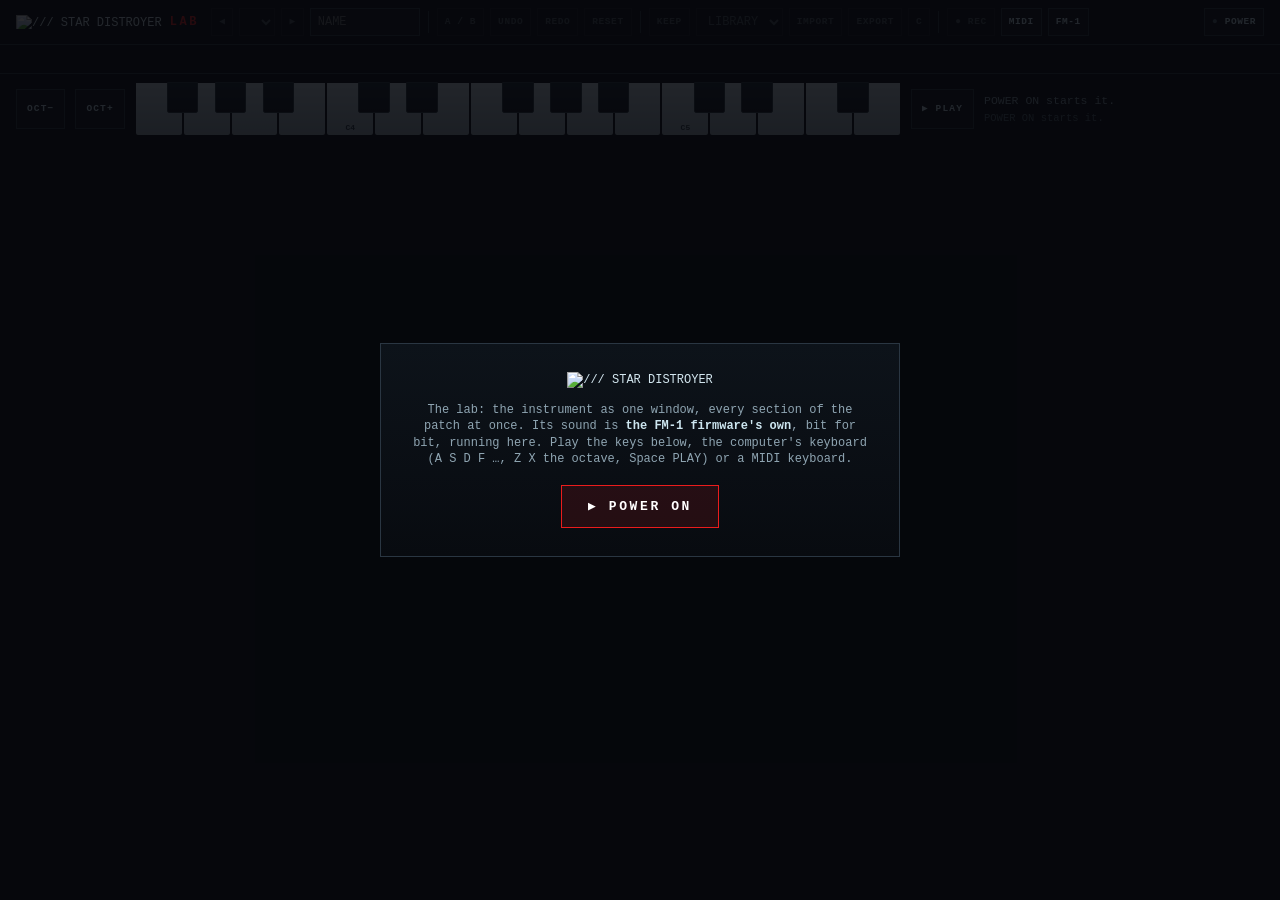
==== web/lab/index.html @ d74ed66a "The lab, one window for the patches; LOOP locks on the grid; COURSE LOOP The lab (web/lab/, for this" ====
<!doctype html>
<!-- SPDX-License-Identifier: GPL-3.0-only
     Star Distroyer's lab: the instrument as one window, every section of the patch on it at once, to fine-tune the
     patches. Its sound is the firmware's, bit for bit: the page's player (web/app/) runs it, its FM-1 panel behind the
     FM-1 button (tests/lab_test.mjs). For this computer only: web/make_site.py --lab-html makes it one file
     (tools/lab.sh). -->
<html lang="en">
<head>
<meta charset="utf-8">
<meta name="viewport" content="width=device-width, initial-scale=1">
<title>Star Distroyer Lab</title>
<meta name="description" content="Star Distroyer's lab: the instrument as one window, every parameter of a patch at once, to fine-tune the patches. The sound is the FM-1 firmware's, bit for bit.">
<meta name="theme-color" content="#06080c">
<meta name="color-scheme" content="dark">
<link rel="icon" href="../screens/icon.png">
<link rel="stylesheet" href="../app/player.css">
<style>
  :root { --bg: #06080c; --panel: #0b1017; --panel2: #0f1620; --line: #18212a; --line2: #2a3642; --fg: #d3e6ef;
          --ice: #cde6f0; --dim: #8fa5b2; --mute: #546874; --red: #eb1c1c; --red2: #ff4a3d; --good: #6ee7a0;
          --mono: ui-monospace, SFMono-Regular, Menlo, Consolas, "Liberation Mono", monospace;
          --title: "Orbitron", var(--mono); }
  * { box-sizing: border-box; }
  html { background: var(--bg); }
  body { margin: 0; color: var(--fg); background: var(--bg); font: 12px/1.35 var(--mono); }
  button, select, input { font: inherit; color: var(--ice); }
  [hidden] { display: none !important; }

  /* the bar: the patch, A/B, undo, the library, the files, the recording, MIDI, the FM-1's panel, POWER */
  .top { position: sticky; top: 0; z-index: 20; display: flex; flex-wrap: wrap; align-items: center; gap: 6px;
         padding: 8px 16px; background: rgba(6, 8, 12, .97); border-bottom: 1px solid var(--line2); }
  .top .logo { height: 14px; width: auto; }
  .top .t { font: 800 12px/1 var(--title); letter-spacing: .22em; color: var(--red); margin: 0 6px 0 2px; }
  .top .sep { width: 1px; height: 22px; background: var(--line2); margin: 0 2px; }
  .top button, .top select, .top input { height: 28px; padding: 0 7px; border: 1px solid var(--line2); background: var(--panel);
         cursor: pointer; font: 700 9.5px/1 var(--title); letter-spacing: .06em; }
  .top select { font: 12px/1 var(--mono); letter-spacing: 0; max-width: 150px; }
  .top input[type=text] { cursor: text; width: 110px; font: 12px/1 var(--mono); letter-spacing: 0; text-transform: uppercase; }
  .top button:hover:not(:disabled), .top select:hover:not(:disabled) { border-color: var(--ice); }
  .top button.on { background: var(--red); border-color: var(--red); color: #fff; }
  .top button:disabled, .top select:disabled { opacity: .35; cursor: default; }
  .top #pw::before { content: "● "; color: var(--mute); }
  body.live .top #pw::before { color: var(--red); text-shadow: 0 0 6px var(--red); }
  .top #pw { margin-left: auto; }

  /* the window: sections in the order the sound goes, on a grid of twelve */
  .rack { display: grid; grid-template-columns: repeat(12, minmax(0, 1fr)); gap: 10px; padding: 12px 16px 16px;
          grid-auto-flow: row dense; align-items: stretch; }
  .mod { grid-column: span 12; position: relative; min-width: 0; border: 1px solid #1d2731;
         background: linear-gradient(180deg, #0d131a 0%, #0a0e13 100%);
         box-shadow: inset 0 1px 0 rgba(205, 230, 240, .04);
         clip-path: polygon(0 0, calc(100% - 10px) 0, 100% 10px, 100% 100%, 10px 100%, 0 calc(100% - 10px)); }
  .mod > header { display: flex; align-items: center; gap: 8px; height: 28px; padding: 0 12px; border-bottom: 1px solid var(--line);
                  background: linear-gradient(90deg, rgba(235, 28, 28, .07), transparent 40%); }
  .mod > header .sl { font: italic 900 11px/1 var(--title); color: var(--red); letter-spacing: -.05em; }
  .mod > header h2 { margin: 0; font: 700 10.5px/1 var(--title); letter-spacing: .2em; color: var(--ice); white-space: nowrap; }
  .mod > header .n { margin-left: auto; color: var(--red2); font-size: 10px; }
  .mod .body { padding: 10px 12px 12px; display: flex; flex-direction: column; gap: 10px; }
  .row { display: flex; flex-wrap: wrap; align-items: flex-end; gap: 8px 12px; }
  .row.big { justify-content: space-around; }
  .row.gr { align-items: stretch; flex-wrap: nowrap; }
  .row.gr > svg { flex: 1; min-width: 0; }
  .row.gr > .col { display: flex; flex-direction: column; gap: 10px; justify-content: space-between; flex: 0 0 auto; }
  .lbl { align-self: center; font: 700 9px/1 var(--title); letter-spacing: .16em; color: var(--mute); }
  .oid { font: 700 9px/1 var(--title); letter-spacing: .14em; color: var(--red); font-style: normal; }
  body.ab-a .rack { opacity: .55; pointer-events: none; filter: saturate(.5); }

  /* a knob: its arc, its cap, its name and its value */
  .kn { display: inline-grid; justify-items: center; gap: 2px; width: var(--kw); cursor: ns-resize; touch-action: none;
          outline: none; --kd: 38px; --kw: 58px; }
  .kn.l { --kd: 50px; --kw: 70px; } .kn.s { --kd: 30px; --kw: 52px; } .kn.xs { --kd: 24px; --kw: 44px; }
  .kn svg { width: var(--kd); height: var(--kd); overflow: visible; }
  .kn .tr { fill: none; stroke: #1c2731; stroke-width: 3.4; stroke-linecap: round; }
  .kn .va { fill: none; stroke: var(--ice); stroke-width: 3.4; stroke-linecap: round; }
  .kn .cap { fill: #111922; stroke: #2a3642; stroke-width: 1; }
  .kn .kp { stroke: var(--ice); stroke-width: 2.2; stroke-linecap: round; }
  .kn b { font: 600 8.5px/1.1 var(--title); letter-spacing: .1em; color: var(--dim); white-space: nowrap; text-align: center; }
  .kn output { font: 10.5px/1.1 var(--mono); color: var(--ice); white-space: nowrap; min-height: 1.1em; }
  .kn:hover .cap, .kn:focus-visible .cap { stroke: var(--ice); }
  .kn.drag .va { stroke: #fff; } .kn.drag .pt { stroke: var(--red2); }
  .kn.ch b { color: #fff; } .kn.ch b::after { content: ""; display: inline-block; width: 4px; height: 4px; margin: 0 0 1px 3px;
                                                   background: var(--red); border-radius: 50%; vertical-align: middle; }
  .kn.ch .va { stroke: #ffe1dc; }

  /* switches, toggles, lists, steppers */
  .seg { display: inline-flex; flex-direction: column; gap: 4px; }
  .seg > b, .pick > b, .stp > b { font: 600 8.5px/1 var(--title); letter-spacing: .1em; color: var(--dim); }
  .seg .opts { display: inline-flex; flex-wrap: nowrap; }
  .seg.wrap .opts { flex-wrap: wrap; }
  .seg button, .tog { height: 22px; padding: 0 7px; border: 1px solid var(--line2); margin: 0 -1px 0 0; background: var(--panel2);
                      color: var(--dim); font: 700 9px/1 var(--title); letter-spacing: .08em; cursor: pointer; }
  .seg button:hover, .tog:hover { color: var(--ice); }
  .seg button.on { background: rgba(235, 28, 28, .2); border-color: var(--red); color: #fff; position: relative; z-index: 1; }
  .seg.ch > b::after, .pick.ch > b::after, .stp.ch > b::after { content: " ●"; color: var(--red); }
  .tog { display: inline-flex; align-items: center; gap: 6px; margin: 0; }
  .tog i { width: 7px; height: 7px; border-radius: 50%; background: #1c2731; box-shadow: inset 0 0 0 1px #33414e; }
  .tog.on { color: var(--ice); border-color: #3a4a58; }
  .tog.on i { background: var(--red); box-shadow: 0 0 6px var(--red); }
  .tog.ch { border-color: rgba(235, 28, 28, .6); }
  .tog.pwr { height: 18px; padding: 0 6px; font-size: 8.5px; }
  .pick { display: inline-flex; flex-direction: column; gap: 4px; min-width: 0; }
  .pick select { height: 22px; max-width: 100%; padding: 0 4px; border: 1px solid var(--line2); background: var(--panel2); font: 11px/1 var(--mono); }
  .pick.ch select { border-color: rgba(235, 28, 28, .6); }
  .stp { display: inline-flex; flex-direction: column; gap: 4px; }
  .stp .box { display: inline-flex; align-items: stretch; height: 24px; border: 1px solid var(--line2); background: var(--bg); }
  .stp button { width: 18px; padding: 0; border: 0; background: var(--panel2); color: var(--dim); cursor: pointer; font-size: 10px; }
  .stp button:hover { color: var(--ice); }
  .stp output { min-width: 40px; padding: 0 4px; display: grid; place-items: center; font: 13px/1 var(--mono); color: var(--ice);
                cursor: ns-resize; touch-action: none; user-select: none; }
  .stp.ch .box { border-color: rgba(235, 28, 28, .6); }

  /* tabs: the banks, the Reactor's stages */
  .tabbar { display: flex; align-items: center; gap: 0; border-bottom: 1px solid var(--line2); }
  .tabbar button { position: relative; height: 24px; padding: 0 12px; border: 1px solid transparent; border-bottom: 0;
                   background: transparent; color: var(--dim); font: 700 9.5px/1 var(--title); letter-spacing: .14em; cursor: pointer; }
  .tabbar button.on { color: var(--ice); background: var(--panel2); border-color: var(--line2); margin-bottom: -1px; }
  .tabbar button.ch::after { content: ""; position: absolute; top: 4px; right: 4px; width: 4px; height: 4px; border-radius: 50%; background: var(--red); }
  .tabbar button i.w { position: absolute; left: 0; bottom: 0; height: 2px; background: var(--red); opacity: .8; }
  .tabbar .lbl { margin-right: 8px; }
  .panes { padding-top: 10px; }

  /* the oscillators: four strips a bank */
  .oscs { display: grid; grid-template-columns: repeat(4, minmax(0, 1fr)); gap: 8px; }
  .osc { display: flex; flex-direction: column; align-items: center; gap: 8px; padding: 8px 4px 6px; background: rgba(6, 9, 13, .5);
         border: 1px solid var(--line); }
  .osc .role .opts button { padding: 0 6px; }
  .osc .row { flex-wrap: nowrap; gap: 4px; justify-content: center; } .osc .row.oh { align-items: center; gap: 8px; }
  .m-env1 .row, .m-env2 .row, .m-env3 .row, .m-space .row { gap: 6px 4px; justify-content: space-between; flex-wrap: nowrap; }
  .m-env1 .kn.s, .m-env2 .kn.s, .m-env3 .kn.s { --kw: 46px; }
  .m-nav .row { justify-content: space-between; } .m-nav .row.cells { flex-wrap: nowrap; gap: 2px; }
  .bank .row.ofs { margin-top: 10px; padding-top: 8px; border-top: 1px dashed var(--line); }

  /* the pictures */
  .navpad { width: 100%; max-width: 170px; align-self: center; touch-action: none; cursor: crosshair; }
  .navpad .grid { stroke: #16202a; stroke-width: 1; fill: none; }
  .navpad .edge { fill: #070a0e; stroke: #3a4a58; stroke-width: 1.2; }
  .navpad .mix { fill: rgba(235, 28, 28, .16); stroke: var(--red); stroke-width: 1.4; stroke-linejoin: round; }
  .navpad .corner { fill: var(--ice); font: 700 11px var(--title); }
  .navpad .dot rect { fill: var(--ice); } .navpad .dot .halo { fill: rgba(205, 230, 240, .14); }
  .navpad .route { fill: none; stroke: rgba(205, 230, 240, .35); stroke-dasharray: 3 3; }
  .navpad .cell circle { fill: #0b1017; stroke: var(--ice); stroke-width: 1; cursor: grab; }
  .navpad .cell text { fill: var(--ice); font: 700 8px var(--mono); pointer-events: none; }
  .graph { width: 100%; height: 64px; background: #070a0e; border: 1px solid var(--line); display: block; }
  .graph.env { height: 56px; } .graph.dist { height: 96px; } .graph.react { height: auto; aspect-ratio: 420 / 116; } .graph.lfo { height: 40px; }
  .graph text { font-size: 8px; }
  .graph .grid { stroke: #131b23; fill: none; } .graph .base { stroke: #1c2731; fill: none; }
  .graph .line { fill: none; stroke: var(--ice); stroke-width: 1.5; stroke-linejoin: round; }
  .graph .fill { fill: rgba(205, 230, 240, .07); stroke: none; }
  .graph.off .line { stroke: var(--mute); stroke-dasharray: 4 3; }
  .graph .ax { fill: var(--mute); font: 8px var(--mono); }
  .dist .band { stroke-width: 1; } .dist .b0 { fill: rgba(235, 28, 28, .42); stroke: var(--red); } .dist .b1 { fill: rgba(235, 28, 28, .3); stroke: var(--red); }
  .dist .b2 { fill: rgba(235, 28, 28, .2); stroke: var(--red); } .dist .b3 { fill: rgba(205, 230, 240, .16); stroke: var(--ice); }
  .dist .band.none { fill: rgba(84, 104, 116, .12); stroke: var(--mute); stroke-dasharray: 3 2; }
  .dist .bt { fill: var(--ice); font: 700 8px var(--title); letter-spacing: .1em; }
  .dist .split line { stroke: var(--ice); stroke-width: 1.2; stroke-dasharray: 2 2; }
  .dist .split .hit { fill: transparent; cursor: ew-resize; } .dist .split text { fill: var(--ice); font: 700 8px var(--mono); }
  .dist { touch-action: none; }
  .react .fr { fill: #080c11; stroke: #1c2731; stroke-width: 1; } .react .cells { fill: #0f171f; }
  .react .blk { fill: #8fa5b2; } .react .blk.zero { fill: #22303c; }
  .react .dom .fr { stroke: var(--red); stroke-width: 1.6; } .react .dom .blk:not(.zero) { fill: var(--ice); }
  .react .sec .fr { stroke: #7a1515; stroke-width: 1.4; }
  .react text { fill: var(--mute); font: 700 9px var(--mono); } .react .sel text { fill: var(--ice); }
  .react .stage { cursor: pointer; } .react .pos { fill: var(--red); }
  .row.gr > svg.react { align-self: flex-start; }
  

  /* DISTROY's bands, the Reactor's stages, the LFOs, the matrix */
  .bands { display: flex; flex-direction: column; gap: 6px; }
  .bandc { display: flex; align-items: center; gap: 4px; padding: 4px 6px; border: 1px solid var(--line); background: rgba(6, 9, 13, .5);
           border-left: 2px solid var(--red); }
  .bandc.b3 { border-left-color: var(--ice); }
  .bandc .oid { width: 52px; flex: 0 0 auto; } .bandc .pick { width: 74px; flex: 0 0 auto; margin-right: 6px; }
  .bandc .kn { flex: 1 1 0; }
  .stg { display: grid; grid-template-columns: repeat(4, minmax(0, 1fr)); gap: 8px; }
  .fpair .kn { --kw: 64px; } .fpair .kn output { font-size: 9.5px; }
  .fpair { display: flex; justify-content: center; gap: 2px; padding: 6px 2px; border: 1px solid var(--line); background: rgba(6, 9, 13, .5); }
  .m-lfo .body { flex-direction: row; gap: 12px; }
  .lfoc { flex: 1 1 0; min-width: 0; display: flex; flex-direction: column; gap: 6px; }
  .lfoc .graph.lfo { max-width: none; }
  .lfoc .row { flex-wrap: nowrap; align-items: center; gap: 6px; }
  .lfoc .tg { display: flex; flex-direction: column; gap: 3px; }
  .lfoc + .lfoc { padding-left: 12px; border-left: 1px dashed var(--line); }
  .lfoc .seg button { padding: 0 5px; margin-bottom: -1px; }
  .mtx { display: flex; flex-direction: column; gap: 6px; }
  .mtx .slot { flex-wrap: nowrap; align-items: center; gap: 8px; }
  .mtx .slot .pick { flex: 1; } .mtx .slot .pick select { width: 100%; }
  .mtx .slot .to { color: var(--red); font: 700 12px var(--title); }
  .mtx .kn { grid-template-columns: auto auto; align-items: center; width: auto; gap: 0 6px; }
  .mtx .kn b { display: none; } .mtx { gap: 4px; }
  .mtx .kn output { min-width: 4.5em; }

  /* the sequencer: the transport and ARP, SEQ A and B (their steps, their segments), the step picked; ORBIT's lanes */
  .m-seq, .m-orb { grid-column: 1 / -1 !important; }
  .vsep { width: 1px; align-self: stretch; background: var(--line2); margin: 0 4px; }
  .tog.play { height: 30px; padding: 0 12px; font-size: 10px; align-self: center; }
  .row.tw { flex-wrap: nowrap; align-items: flex-start; gap: 14px; }
  .tracks { flex: 1 1 auto; min-width: 0; display: flex; flex-direction: column; gap: 14px; }
  .trk { display: flex; flex-direction: column; gap: 8px; }
  .trk + .trk { padding-top: 12px; border-top: 1px dashed var(--line); }
  .row.th { align-items: flex-end; gap: 8px 12px; } .row.th > .oid { align-self: center; font-size: 11px; min-width: 44px; }
  .sgrid { display: grid; grid-template-columns: repeat(16, minmax(0, 1fr)); gap: 3px; }
  .scell { position: relative; height: 48px; padding: 13px 2px 3px; border: 1px solid var(--line); background: #0a0f15;
           color: var(--ice); cursor: pointer; text-align: center; overflow: hidden; touch-action: none; }
  .scell.odd { background: #0d141c; }
  .scell .sn { position: absolute; left: 3px; top: 2px; font: 8px/1 var(--mono); color: var(--mute); font-style: normal; }
  .scell .sg { position: absolute; right: 3px; top: 2px; font: 700 9px/1 var(--title); color: var(--red); font-style: normal; }
  .scell b { display: block; font: 600 11.5px/1.2 var(--mono); white-space: nowrap; }
  .scell .sv { display: block; height: 3px; margin: 4px 3px 0; background: #16202a; }
  .scell .sv u { display: block; height: 100%; background: var(--ice); text-decoration: none; opacity: .8; }
  .scell small { display: block; height: 10px; font: 8.5px/1.2 var(--mono); color: var(--dim); white-space: nowrap; }
  .scell.rest b, .scell.tie b { color: var(--mute); }
  .scell.skip { background: repeating-linear-gradient(45deg, #0a0f15 0 4px, #131b24 4px 8px); } .scell.skip b { color: var(--mute); }
  .scell.slide b::before { content: "/"; color: var(--red); margin-right: 2px; }
  .scell.start { border-left: 2px solid var(--red); }
  .scell.segskip { opacity: .45; }
  .scell:hover:not(.out) { border-color: #3a4a58; }
  .scell.sel { border-color: var(--ice); box-shadow: inset 0 0 0 1px var(--ice); }
  .scell.now { background: rgba(235, 28, 28, .32); }
  .scell.out { opacity: .2; cursor: default; }
  .trk.cutting .scell:not(.out) { cursor: col-resize; } .trk.cutting .sgrid { outline: 1px dashed var(--red); outline-offset: 2px; }
  .trk.muted .sgrid { opacity: .4; }
  .segs { display: flex; flex-wrap: wrap; gap: 6px; }
  .chip { display: flex; align-items: flex-end; gap: 8px; padding: 5px 8px; border: 1px solid var(--line); background: rgba(6, 9, 13, .5); }
  .chip > .oid { align-self: center; font-size: 11px; } .chip .rg { align-self: center; color: var(--dim); font-size: 10px; min-width: 34px; }
  .chip .seg button { padding: 0 5px; } .chip.skipped { opacity: .55; }
  .insp { flex: 0 0 290px; display: flex; flex-direction: column; gap: 10px; padding: 10px 12px; border: 1px solid var(--line);
          background: rgba(6, 9, 13, .5); }
  .insp .ititle { font: 700 10px/1 var(--title); letter-spacing: .14em; color: var(--ice); }
  .insp .ititle span { color: var(--mute); }
  .insp .row.chord { align-items: center; gap: 6px; } .insp .row.chord .stp output { min-width: 34px; }
  .lanes { display: flex; flex-direction: column; gap: 3px; }
  .lane { display: grid; grid-template-columns: 76px repeat(8, minmax(0, 1fr)); gap: 3px; align-items: stretch; }
  .lane .lbl { align-self: center; }
  .bar { position: relative; height: 30px; background: #0a0f15; border: 1px solid var(--line); cursor: ns-resize; touch-action: none; }
  .bar::before { content: ""; position: absolute; left: 0; right: 0; top: 50%; border-top: 1px solid #1c2731; }
  .bar i { position: absolute; left: 18%; right: 18%; background: var(--ice); }
  .bar i.neg { background: var(--red); }
  .bar output { position: absolute; right: 3px; bottom: 1px; font: 9px/1 var(--mono); color: var(--dim); }
  .bar.out { opacity: .28; }
  /* what moves as it plays: TURING's register, the echoes, the looper's loop */
  .graph.tur { height: auto; aspect-ratio: 256 / 76; max-width: 420px; }
  .tur .steps { stroke: var(--ice); stroke-width: 2.5; fill: none; } .tur .joins { stroke: #6f8794; stroke-width: 1; fill: none; }
  .tur .last { fill: var(--red); } .tur .bit { fill: #16202a; } .tur .bit.one { fill: var(--ice); } .tur .bit.one.far { fill: #6f8794; }
  .tur.off .steps, .tur.off .bit.one { fill: none; stroke: #2a3642; } .tur.off .bit.one { fill: #2a3642; } .tur.off .last { fill: #2a3642; }
  .graph.echo { height: 44px; } .echo .ered { stroke: var(--red); stroke-width: 2; } .echo .eice { stroke: var(--ice); stroke-width: 2; }
  .graph.loop { height: 84px; } .loop .wave { stroke: #6f8794; stroke-width: 1.4; } .loop.looping .wave { stroke: var(--ice); }
  .loop.idle .wave { stroke: #22303c; } .loop .head { stroke: var(--red); stroke-width: 2; }
  .loop .tag { fill: var(--dim); font: 700 9px var(--title); letter-spacing: .12em; } .loop.looping .tag, .loop.waiting .tag { fill: var(--red2); }
  .loop .sub { fill: var(--mute); font: 9px var(--mono); }
  .m-time .row { flex-wrap: wrap; }

  /* where each section goes: twelve columns wide, six in the middle, one on a phone */
  @media (min-width: 1360px) {
    .m-nav { grid-column: span 2; } .m-osc { grid-column: span 5; } .m-q { grid-column: span 2; } .m-mac { grid-column: span 3; }
    .m-env1, .m-env2, .m-env3 { grid-column: span 2; } .m-filt, .m-lfo { grid-column: span 3; }
    .m-react, .m-dist { grid-column: span 6; }
    .m-time { grid-column: span 5; } .m-space { grid-column: span 2; } .m-tur { grid-column: span 5; } .m-mtx { grid-column: span 12; }
    .m-mtx .mtx { display: grid; grid-template-columns: 1fr 1fr; gap: 4px 28px; }
  }
  @media (min-width: 900px) and (max-width: 1359px) {
    .rack { grid-template-columns: repeat(6, minmax(0, 1fr)); }
    .m-nav { grid-column: span 2; } .m-osc { grid-column: span 4; } .m-q { grid-column: span 2; } .m-mac { grid-column: span 4; }
    .m-env1, .m-env2, .m-env3 { grid-column: span 2; } .m-filt, .m-lfo { grid-column: span 3; } .m-react, .m-dist { grid-column: span 6; }
    .m-time { grid-column: span 4; } .m-space { grid-column: span 2; } .m-tur, .m-mtx { grid-column: span 6; }
  }
  @media (max-width: 899px) {
    .rack { grid-template-columns: 1fr; padding: 10px; } .mod { grid-column: 1 / -1; }
    .oscs, .bands, .stg { grid-template-columns: repeat(2, minmax(0, 1fr)); }
    .row.tw { flex-wrap: wrap; } .insp { flex-basis: 100%; } .sgrid { grid-template-columns: repeat(8, minmax(0, 1fr)); }
    .row.gr { flex-wrap: wrap; } .top { position: static; } .top #pw { margin-left: 0; }
  }

  /* the keys: the FM-1's 27, OCT and PLAY */
  .kbd { position: sticky; bottom: 0; z-index: 15; display: flex; align-items: center; gap: 10px; padding: 8px 16px;
         background: rgba(6, 8, 12, .97); border-top: 1px solid var(--line2); }
  .kbd .bt { height: 40px; padding: 0 10px; border: 1px solid var(--line2); background: var(--panel); cursor: pointer;
             font: 700 9.5px/1 var(--title); letter-spacing: .12em; }
  .kbd .bt:hover { border-color: var(--ice); }
  .keys { position: relative; flex: 1; height: 54px; min-width: 0; }
  .keys button { position: absolute; top: 0; padding: 0; cursor: pointer; touch-action: none; }
  .keys .w { height: 100%; background: linear-gradient(#cfdde4, #9fb0ba); border: 1px solid #06080c; border-radius: 0 0 3px 3px; }
  .keys .b { height: 58%; background: linear-gradient(#18222c, #0b1017); border: 1px solid #2a3642; border-radius: 0 0 2px 2px; z-index: 2; }
  .keys .down.w { background: linear-gradient(#ff8a80, var(--red)); } .keys .down.b { background: var(--red); border-color: var(--red); }
  .keys em { position: absolute; left: 0; right: 0; bottom: 3px; font: 700 8px/1 var(--mono); font-style: normal; color: #2a3642; }
  .kbd .info { flex: 0 1 280px; display: flex; flex-direction: column; gap: 3px; min-width: 0; }
  .kbd .st { color: var(--dim); font-size: 11.5px; white-space: nowrap; overflow: hidden; text-overflow: ellipsis; }
  .kbd .st b { color: var(--ice); }
  .kbd #appstatus { margin: 0; color: var(--mute); font-size: 10.5px; min-height: 0; max-height: 2.7em; overflow: hidden; }
  @media (max-width: 899px) { .kbd { flex-wrap: wrap; } .keys { flex-basis: 100%; order: -1; } .kbd .info { flex-basis: 100%; } }

  /* before POWER ON */
  .cover { position: fixed; inset: 0; z-index: 40; display: grid; place-items: center; background: rgba(6, 8, 12, .86); }
  body.live .cover { display: none; }
  .cover .card { width: min(520px, calc(100vw - 32px)); padding: 28px; text-align: center; border: 1px solid var(--line2);
                 background: linear-gradient(180deg, #0d131a, #080b10); }
  .cover img { width: 80%; height: auto; }
  .cover p { color: var(--dim); margin: 14px 0 18px; } .cover p b { color: var(--ice); }
  .cover #go { padding: 14px 26px; border: 1px solid var(--red); background: rgba(235, 28, 28, .12); color: #fff; cursor: pointer;
               font: 800 13px/1 var(--title); letter-spacing: .2em; }
  .cover #go:hover { background: var(--red); }

  /* the FM-1's panel, behind its button */
  .hw { position: fixed; right: 16px; top: calc(var(--barh, 46px) + 10px); z-index: 30; width: min(580px, calc(100vw - 32px));
        max-height: calc(100vh - var(--barh, 46px) - 90px); overflow: auto; padding: 10px; border: 1px solid var(--ice);
        background: var(--bg); box-shadow: 0 10px 40px rgba(0, 0, 0, .7); }
  .hw header { display: flex; align-items: center; gap: 8px; margin: 0 0 8px; }
  .hw header b { font: 700 10px/1 var(--title); letter-spacing: .2em; color: var(--ice); }
  .hw header button, .hw .pctl button { padding: 5px 10px; border: 1px solid var(--line2); background: var(--panel); cursor: pointer;
                                         font: 700 9.5px/1 var(--title); letter-spacing: .1em; }
  .hw header button:last-child { margin-left: auto; }
  .hw .player { width: 100%; margin: 0; }
  .hw .pctl { display: flex; gap: 8px; margin: 8px 0 0; }
  dialog { max-width: min(900px, 92vw); width: 900px; background: var(--panel); color: var(--fg); border: 1px solid var(--ice); }
  dialog textarea { width: 100%; height: 50vh; background: var(--bg); color: var(--ice); border: 1px solid var(--line2); font: 12px/1.4 var(--mono); }
  dialog .act { display: flex; gap: 8px; justify-content: flex-end; margin-top: 8px; }
  dialog button { padding: 6px 12px; border: 1px solid var(--line2); background: var(--panel2); cursor: pointer; }
</style>
</head>
<body>
<div class="top">
  <img class="logo" src="../screens/logo.png" alt="/// STAR DISTROYER"><span class="t">LAB</span>
  <button id="prev" title="The patch before" disabled>◀</button>
  <select id="patch" title="A patch of the bank: loads it as PRESETS + EDIT does" disabled></select>
  <button id="next" title="The next patch" disabled>▶</button>
  <input type="text" id="name" placeholder="NAME" title="The name the library, the export and the C give it" spellcheck="false">
  <span class="sep"></span>
  <button id="ab" title="A: the patch as loaded; B: as you have it now. Click to switch (the panel waits while A plays)" disabled>A / B</button>
  <button id="undo" title="Undo (Ctrl/Cmd+Z)" disabled>UNDO</button>
  <button id="redo" title="Redo (Ctrl/Cmd+Shift+Z)" disabled>REDO</button>
  <button id="reset" title="Back to the patch as loaded" disabled>RESET</button>
  <span class="sep"></span>
  <button id="keep" title="Keep it in this browser's library" disabled>KEEP</button>
  <select id="lib" title="Your library in this browser" disabled><option value="">LIBRARY</option></select>
  <button id="imp" title="Load a patch from a .json file" disabled>IMPORT</button>
  <button id="exp" title="Save the patch as a .json file" disabled>EXPORT</button>
  <button id="cc" title="The patch as C, for firmware/src/sd_patches.h" disabled>C</button>
  <span class="sep"></span>
  <button id="rec" title="Record the firmware's own frames (44.1 kHz, 16 bits) to a .wav" disabled>● REC</button>
  <button id="p-midi" title="Play it from a MIDI keyboard (Chrome or Edge)">MIDI</button>
  <button id="hwb" title="The FM-1's own panel: its screen, its knobs and buttons (they set the same patch)">FM-1</button>
  <button id="pw" title="POWER: on, then off and on again">POWER</button>
  <input type="file" id="file" accept=".json,application/json" hidden>
</div>
<main class="rack" id="rack"></main>
<div class="kbd">
  <button class="bt" id="octd" title="OCT−: the keys an octave down (Z)">OCT−</button>
  <button class="bt" id="octu" title="OCT+: the keys an octave up (X)">OCT+</button>
  <div class="keys" id="keys" aria-label="The FM-1's keys: the mouse, A S D F … on the computer, or a MIDI keyboard"></div>
  <button class="bt" id="play" title="PLAY: the sequencer (Space)">▶ PLAY</button>
  <div class="info"><span class="st" id="st">POWER ON starts it.</span><p id="appstatus">POWER ON starts it.</p></div>
</div>
<aside class="hw" id="hw" hidden>
  <header><b>/// THE FM-1'S PANEL</b><span class="lbl">its screen and controls, the same patch</span><button id="hwx" title="Close">✕</button></header>
  <div class="player"><div class="ship" id="ship" data-keys="page"></div></div>
  <div class="pctl">
    <button id="p-off">Power off · on</button>
    <button id="p-reset" title="Forget what SAVE kept in this browser, and start as from the factory">Factory reset</button>
  </div>
</aside>
<div class="cover" id="cover">
  <div class="card">
    <img src="../screens/logo.png" alt="/// STAR DISTROYER">
    <p>The lab: the instrument as one window, every section of the patch at once. Its sound is <b>the FM-1
      firmware's own</b>, bit for bit, running here. Play the keys below, the computer's keyboard (A S D F …, Z X the
      octave, Space PLAY) or a MIDI keyboard.</p>
    <button id="go">▶ POWER ON</button>
  </div>
</div>
<dialog id="dlg"><b id="dlgt">C</b><textarea id="dlgx" spellcheck="false"></textarea>
  <div class="act"><button id="dlgcopy">COPY</button><button id="dlgclose">CLOSE</button></div></dialog>
<script type="module" src="../app/player.js"></script>
<script type="module" src="lab.js"></script>
</body>
</html>
---- web/app/player.css ----
/* SPDX-License-Identifier: GPL-3.0-only */
/* The FM-1's panel as a ship's console (web/app/player.js draws it): the page's player and the lab's (web/lab/) share
   it. The page defines the colours it uses (--ice --red --line2 --panel --good --mono). */
/* the player: the FM-1's panel as the console of a ship (web/app/player.js draws it). Its sizes are shares of its
   own width (cqw), so it scales as one piece; under 620 px it stacks */
@font-face { font-family: "Orbitron"; src: url("orbitron.ttf") format("truetype"); font-weight: 400 900;
             font-display: swap; }
.player { width: min(1100px, calc(100vw - 32px)); margin: 0 0 0 calc(50% - min(550px, 50vw - 16px)); }
.ship { --hull: #0d131a; --plate: #111922; --edge: #263240; --silk: #8fa5b2; --off: #18212a;
        container-type: inline-size; position: relative; color: var(--ice); user-select: none; -webkit-user-select: none;
        -webkit-touch-callout: none; font-family: "Orbitron", var(--mono);
        background:
          radial-gradient(circle, rgba(205, 230, 240, .045) 0 .09cqw, transparent .1cqw) 0 0 / 1.2cqw 1.2cqw,
          repeating-linear-gradient(0deg, rgba(255, 255, 255, .012) 0 1px, transparent 1px 3px),
          radial-gradient(120% 90% at 50% 0%, #16202b 0%, var(--hull) 55%, #080c11 100%);
        border: 1px solid var(--edge);
        box-shadow: 0 0 0 1px #05070a, 0 30px 60px -20px rgba(0, 0, 0, .9), inset 0 1px 0 rgba(205, 230, 240, .08);
        clip-path: polygon(0 1.6cqw, 1.6cqw 0, calc(100% - 4cqw) 0, 100% 4cqw, 100% calc(100% - 1.6cqw),
                           calc(100% - 1.6cqw) 100%, 4cqw 100%, 0 calc(100% - 4cqw)); }
.ship s { text-decoration: none; }
.ship small { display: block; max-width: 100%; font: 600 max(6.5px, .72cqw)/1.25 "Orbitron", var(--mono); letter-spacing: .08em;
              color: var(--mute); text-align: center; }
.ship b { font-weight: 700; }
/* the top strip: the name, the unit, the lamps */
.head { display: flex; align-items: center; gap: 2cqw; padding: 1.4cqw 3.4cqw 1.2cqw 3cqw;
        border-bottom: 1px solid var(--edge);
        background: linear-gradient(#141d27, #0e151d); box-shadow: inset 0 -1px 0 rgba(0, 0, 0, .6); }
.head { position: relative; }
.head::after { content: ""; position: absolute; left: 3cqw; right: 3cqw; bottom: -1px; height: 1px;
               background: linear-gradient(90deg, transparent, rgba(205, 230, 240, .25) 20% 80%, transparent);
               transition: background .6s, box-shadow .6s; }
.ship.on .head::after { background: linear-gradient(90deg, transparent, var(--red) 15%, var(--ice) 50%, var(--red) 85%, transparent);
                        box-shadow: 0 0 .8cqw rgba(205, 230, 240, .45); }
.head .logo { height: 1.5cqw; width: auto; display: block; }
.head .unit { font: 600 max(7px, .8cqw)/1 "Orbitron", var(--mono); letter-spacing: .22em; color: var(--mute); }
.lights { margin-left: auto; display: flex; align-items: center; gap: 2.2cqw; }
.lamp { display: inline-flex; align-items: center; gap: .7cqw; font: 700 max(7px, .82cqw)/1 "Orbitron", var(--mono);
        letter-spacing: .16em; color: var(--silk); }
.lamp i { width: .9cqw; height: .9cqw; border-radius: 50%; background: var(--off);
          box-shadow: inset 0 0 0 1px #2a3642; transition: background .08s, box-shadow .08s; }
.lamp.on i { background: var(--ice); box-shadow: 0 0 .6cqw var(--ice), 0 0 1.6cqw rgba(205, 230, 240, .5); }
.lamp.red.on i { background: var(--red); box-shadow: 0 0 .6cqw var(--red), 0 0 1.6cqw rgba(235, 28, 28, .6); }
#l-pwr { cursor: pointer; }
.vu { display: grid; gap: .25cqw; width: 7cqw; }
.vu b { --l: 0; position: relative; display: block; height: .42cqw;
        background: repeating-linear-gradient(90deg, transparent 0 7.6%, #121a22 7.6% 8.33%), var(--off); }
.vu b::after { content: ""; position: absolute; inset: 0; clip-path: inset(0 calc(100% - var(--l) * 100%) 0 0);
               background: repeating-linear-gradient(90deg, transparent 0 7.6%, #121a22 7.6% 8.33%),
                           linear-gradient(90deg, var(--ice) 0 75%, var(--red) 75%); }
/* the deck: left (MASTER, SELECT, PRESETS, ALGORITHM, OCT), the screen, right (K1-K4, the buttons) */
.deck { display: grid; grid-template-columns: 19.6cqw 35.6cqw minmax(0, 1fr); gap: 2.2cqw; align-items: center;
        padding: 2.2cqw 2.6cqw 1.6cqw; }
.zl, .zr { position: relative; padding: 3.4cqw 1.2cqw 1.4cqw;
           background: linear-gradient(rgba(6, 9, 13, .62), rgba(6, 9, 13, .32));
           box-shadow: inset 0 .2cqw .6cqw rgba(0, 0, 0, .55), inset 0 0 0 1px rgba(205, 230, 240, .045);
           clip-path: polygon(0 0, calc(100% - 1.4cqw) 0, 100% 1.4cqw, 100% 100%, 1.4cqw 100%, 0 calc(100% - 1.4cqw)); }
.zl::before, .zr::before, .zl::after, .zr::after { content: ""; position: absolute; width: 1.6cqw; height: 1.6cqw;
        border: 0 solid rgba(205, 230, 240, .28); pointer-events: none; }
.zl::before, .zr::before { left: 0; top: 0; border-width: 1px 0 0 1px; }
.zl::after, .zr::after { right: 0; bottom: 0; border-width: 0 1px 1px 0; }
.ztag { position: absolute; left: 2.2cqw; top: .9cqw; font: 700 max(7px, .78cqw)/1 "Orbitron", var(--mono); letter-spacing: .24em;
        color: var(--red); }
.ztag::before { content: "/// "; }
.kg { display: grid; grid-template-columns: repeat(2, minmax(0, 1fr)); gap: 2cqw 1cqw; justify-items: center; }
.kr { display: grid; grid-template-columns: repeat(4, minmax(0, 1fr)); gap: 1cqw; justify-items: center; margin: 0 0 1.6cqw; }
.kc { display: grid; justify-items: center; gap: .5cqw; }
.kc > b { margin-top: .9cqw; font: 700 max(7.5px, .9cqw)/1 "Orbitron", var(--mono); letter-spacing: .08em; color: var(--ice); }
.kc > small { margin-top: -.1cqw; }
.knob { --d: 6.4cqw; --a: 0deg; position: relative; width: var(--d); height: var(--d); border-radius: 50%;
        cursor: ns-resize; touch-action: none; outline: none; }
.kr .knob { --d: 5cqw; }
.knob::before, .knob::after { content: ""; position: absolute; inset: -17%; border-radius: 50%;
        -webkit-mask: radial-gradient(closest-side, transparent 84%, #000 85% 99%, transparent 100%);
        mask: radial-gradient(closest-side, transparent 84%, #000 85% 99%, transparent 100%); }
.knob::before { background: repeating-conic-gradient(rgba(143, 165, 178, .42) 0 2.2deg, transparent 2.2deg 15deg); }
.knob::after { background: repeating-conic-gradient(var(--ice) 0 2.2deg, transparent 2.2deg 15deg); opacity: 0;
               filter: drop-shadow(0 0 3px var(--ice)); transition: opacity .25s; }
.knob.hot::after { opacity: 1; transition: opacity .03s; }
.knob:focus-visible { box-shadow: 0 0 0 2px var(--bg), 0 0 0 3px var(--ice); }
.knob .sk, .knob .fc, .knob .pt, .knob .arc { position: absolute; border-radius: 50%; pointer-events: none; }
.knob .sk { inset: 0; transform: rotate(var(--a)); transition: transform .06s;
            background: repeating-conic-gradient(#0b1016 0 4deg, #27313c 4deg 8deg);
            box-shadow: 0 .5cqw 1cqw rgba(0, 0, 0, .8), 0 0 0 1px #05080b, inset 0 0 0 1px rgba(205, 230, 240, .1); }
.knob .fc { inset: 16%; background: radial-gradient(circle at 38% 30%, #3b4957 0%, #1a232d 46%, #0d1319 100%);
            box-shadow: inset 0 1px 1px rgba(255, 255, 255, .18), inset 0 -2px 3px rgba(0, 0, 0, .6), 0 0 0 1px #06090c; }
.knob .pt { inset: 0; transform: rotate(var(--a)); transition: transform .06s; }
.knob .pt::after { content: ""; position: absolute; left: 50%; top: 9%; width: max(2px, .34cqw); height: 30%;
                   transform: translateX(-50%); border-radius: 2px; background: var(--ice);
                   box-shadow: 0 0 .5cqw var(--ice); }
.knob.pot .pt::after { background: var(--red); box-shadow: 0 0 .5cqw var(--red); }
.knob .arc { inset: -17%; --v: .7;
             background: conic-gradient(from 225deg, rgba(235, 28, 28, .85) calc(var(--v) * 270deg), rgba(84, 104, 116, .22) 0 270deg, transparent 0);
             -webkit-mask: radial-gradient(closest-side, transparent 77%, #000 78% 82%, transparent 83%);
             mask: radial-gradient(closest-side, transparent 77%, #000 78% 82%, transparent 83%); }
/* the buttons: chamfered caps, an LED window each (lit: the firmware's LED; dim: its glow) */
.octs { display: grid; grid-template-columns: repeat(2, minmax(0, 1fr)); gap: 1cqw; margin: 2.4cqw 0 0; }
.br { display: grid; grid-template-columns: repeat(6, minmax(0, 1fr)); gap: .8cqw; margin: 0 0 1.1cqw; }
.bc { display: grid; justify-items: center; gap: .55cqw; }
.btn { --cut: .9cqw; position: relative; width: 4.5cqw; height: 4.5cqw; padding: 0; border: 0; cursor: pointer;
       touch-action: none; color: var(--ice); background: linear-gradient(#1b2530, #10171e);
       clip-path: polygon(0 0, calc(100% - var(--cut)) 0, 100% var(--cut), 100% 100%, var(--cut) 100%, 0 calc(100% - var(--cut)));
       box-shadow: inset 0 1px 0 rgba(205, 230, 240, .14), inset 0 0 0 1px #2a3642, inset 0 -.3cqw 0 rgba(0, 0, 0, .55);
       transition: transform .05s, background .05s; }
.wide .btn { width: 100%; height: 3.6cqw; }
.btn span { position: absolute; left: 0; right: 0; bottom: 18%; font: 700 max(7.5px, .95cqw)/1 "Orbitron", var(--mono);
            letter-spacing: .08em; }
.btn i { position: absolute; left: 24%; right: 24%; top: 17%; height: max(2px, .36cqw); border-radius: 1px;
         background: var(--off); box-shadow: inset 0 0 0 1px #2a3642; }
.wide .btn i { left: 38%; right: 38%; }
.btn:hover { background: linear-gradient(#212c38, #131b23); }
.btn.down { transform: translateY(1px); background: linear-gradient(#0e141a, #151d26);
            box-shadow: inset 0 1px 3px rgba(0, 0, 0, .8), inset 0 0 0 1px #2a3642; }
.btn.glow i { background: rgba(205, 230, 240, .32); box-shadow: 0 0 .4cqw rgba(205, 230, 240, .25); }
.btn.lit i { background: var(--ice); box-shadow: 0 0 .5cqw var(--ice), 0 0 1.4cqw rgba(205, 230, 240, .55); }
.btn.red.lit i { background: var(--red); box-shadow: 0 0 .5cqw var(--red), 0 0 1.4cqw rgba(235, 28, 28, .6); }
.btn.locked span { color: var(--red2); }
.btn:focus-visible { outline: 2px solid var(--ice); outline-offset: -4px; }
/* the screen, in a heavy bezel under glass */
.zs { position: relative; }
.bezel { position: relative; padding: 1.7cqw; background: linear-gradient(145deg, #1d2733, #0a0f14 60%, #121a22);
         clip-path: polygon(0 2cqw, 2cqw 0, 100% 0, 100% calc(100% - 2cqw), calc(100% - 2cqw) 100%, 0 100%);
         box-shadow: inset 0 0 0 1px #2e3b49, inset 0 0 0 .5cqw #0a0e13; }
.bezel .screw { position: absolute; width: .8cqw; height: .8cqw; border-radius: 50%;
                background: radial-gradient(circle at 35% 35%, #4a5866, #11171e 70%); box-shadow: 0 0 0 1px #05080b; }
.bezel .screw::after { content: ""; position: absolute; left: 15%; right: 15%; top: 45%; height: 10%; background: #0a0e12;
                       transform: rotate(35deg); }
.bezel .screw:nth-of-type(1) { right: .45cqw; top: .45cqw; } .bezel .screw:nth-of-type(2) { left: .45cqw; bottom: .45cqw; }
.bezel .screw:nth-of-type(3) { left: .45cqw; top: 2.4cqw; } .bezel .screw:nth-of-type(4) { right: .45cqw; bottom: 2.4cqw; }
.bezel .plate { position: absolute; right: 3.4cqw; bottom: .45cqw; font: 700 max(6px, .6cqw)/1 "Orbitron", var(--mono);
                letter-spacing: .24em; color: var(--mute); }
#lcd { display: block; width: 100%; height: auto; aspect-ratio: 1; background: var(--bg);
       box-shadow: 0 0 0 1px #000, 0 0 0 2px #1b232c; }
.ship.on #lcd { box-shadow: 0 0 0 1px #000, 0 0 0 2px #1b232c, 0 0 3cqw rgba(205, 230, 240, .09); }
.bezel .glass { position: absolute; inset: 1.7cqw; pointer-events: none;
                background: linear-gradient(128deg, rgba(255, 255, 255, .07) 0%, rgba(255, 255, 255, .015) 32%, transparent 33%),
                            repeating-linear-gradient(0deg, rgba(0, 0, 0, .16) 0 1px, transparent 1px 3px); }
.power { position: absolute; inset: 1.7cqw; display: grid; place-content: center; gap: 1.2cqw; border: 0; cursor: pointer;
         background: radial-gradient(circle, rgba(26, 11, 12, .55), rgba(6, 8, 12, .92) 70%); color: #fff; }
.power span { padding: 1.3cqw 2.4cqw; border: 1px solid var(--red); background: rgba(235, 28, 28, .16);
              font: 900 1.6cqw/1 "Orbitron", var(--mono); letter-spacing: .2em;
              box-shadow: 0 0 2cqw rgba(235, 28, 28, .35); animation: pulse 2.4s ease-in-out infinite; }
.power small { color: var(--dim); font-size: .95cqw; letter-spacing: .14em; text-align: center; }
.power:hover span { background: var(--red); }
.power.busy span { animation: none; opacity: .6; }
.power[hidden] { display: none; }
@keyframes pulse { 50% { box-shadow: 0 0 3.4cqw rgba(235, 28, 28, .6); } }
/* the keys: pills, the whites in a row along the bottom, the blacks in a row over the gaps; an LED in each */
.bed { position: relative; height: 15.8cqw; margin: 1.4cqw 3.4cqw 0; touch-action: none; }
.bed::before { content: ""; position: absolute; inset: -1cqw -1.2cqw -.2cqw; border-radius: .8cqw; pointer-events: none;
               background: linear-gradient(rgba(4, 6, 9, .6), rgba(4, 6, 9, .3));
               box-shadow: inset 0 .3cqw .9cqw rgba(0, 0, 0, .7), inset 0 0 0 1px rgba(205, 230, 240, .05); }
.key { position: absolute; border-radius: 1.4cqw; cursor: pointer;
       background: linear-gradient(#1f2a35, #121a22 60%, #0e141a);
       box-shadow: inset 0 1px 0 rgba(205, 230, 240, .14), inset 0 0 0 1px #2a3642, 0 .4cqw .8cqw rgba(0, 0, 0, .7);
       transition: transform .04s, background .04s; }
.key.w { bottom: 2cqw; height: 7.6cqw; }
.key.b { top: 0; height: 5.8cqw; background: linear-gradient(#131a22, #0a0f14 60%, #080b0f); }
.key i { position: absolute; left: 30%; right: 30%; top: 13%; height: max(2px, .38cqw); border-radius: 2px;
         background: var(--off); box-shadow: inset 0 0 0 1px #2a3642; }
.key em { position: absolute; left: 0; right: 0; bottom: 10%; text-align: center; font: 600 max(7px, .8cqw)/1 var(--mono);
          font-style: normal; color: rgba(143, 165, 178, .5); pointer-events: none; }
.key.w[data-note]::after { content: attr(data-note); position: absolute; left: 0; right: 0; bottom: -1.6cqw;
          text-align: center; font: 700 max(6.5px, .72cqw)/1 "Orbitron", var(--mono); letter-spacing: .12em; color: var(--mute); }
.key.glow i { background: rgba(205, 230, 240, .32); box-shadow: 0 0 .4cqw rgba(205, 230, 240, .25); }
.key.lit i { background: var(--ice); box-shadow: 0 0 .5cqw var(--ice), 0 0 1.4cqw rgba(205, 230, 240, .55); }
.key.lit { box-shadow: inset 0 1px 0 rgba(205, 230, 240, .2), inset 0 0 0 1px #4a5c6c, inset 0 0 2cqw rgba(205, 230, 240, .12),
                       0 .4cqw .8cqw rgba(0, 0, 0, .7); }
.key.down { transform: translateY(.18cqw); background: linear-gradient(#26323f, #17212b); }
.key.down i { background: var(--red); box-shadow: 0 0 .5cqw var(--red); }
@media not (hover: hover) { .key em { display: none; } }
/* the foot: hazard bands, the keys' range */
.foot { display: flex; align-items: center; gap: 2cqw; padding: .6cqw 2.6cqw 1.6cqw; font: 700 max(6.5px, .72cqw)/1 "Orbitron", var(--mono);
        letter-spacing: .26em; color: var(--mute); }
.foot .haz { flex: 1; height: .7cqw; opacity: .8;
             background: repeating-linear-gradient(-60deg, var(--red) 0 .55cqw, transparent .55cqw 1.3cqw); }
.foot .haz:first-child { flex: 0 0 9cqw; }
/* off: the panel dim, as a ship before its power */
.ship:not(.on) .deck .zl, .ship:not(.on) .deck .zr, .ship:not(.on) .bed { opacity: .55; filter: saturate(.6); }
.ship.on .deck .zl, .ship.on .deck .zr, .ship.on .bed { transition: opacity .6s, filter .6s; }
.pctl { display: flex; flex-wrap: wrap; gap: 8px; margin: 12px 0 0; }
.pctl button { padding: 9px 14px; border: 1px solid var(--line2); background: var(--panel); color: var(--ice);
               font: 700 12px/1 "Orbitron", var(--mono); letter-spacing: .14em; cursor: pointer; }
.pctl button:hover { border-color: var(--ice); }
.pctl button.on { border-color: var(--ice); background: #14202a; }
.pctl button.on::before { content: "● "; color: var(--good); }
#appstatus { min-height: 1.6em; }
@container (max-width: 620px) {
  .head { gap: 3cqw; padding: 3cqw 4cqw; flex-wrap: wrap; }
  .head .logo { height: 3.4cqw; }
  .head .unit { display: none; }
  .lamp { font-size: 2.3cqw; gap: 1.4cqw; } .lamp i { width: 2cqw; height: 2cqw; } .vu { width: 12cqw; gap: .6cqw; }
  .vu b { height: .9cqw; }
  .ship { background: radial-gradient(120% 90% at 50% 0%, #16202b 0%, var(--hull) 55%, #080c11 100%); }
  .deck { grid-template-columns: 1fr; gap: 4cqw; padding: 4cqw; }
  .zs { order: -1; width: 86%; justify-self: center; }
  .zl, .zr { padding: 6.5cqw 2cqw 2cqw; }
  .ztag { font-size: 2.2cqw; left: 4cqw; top: 2cqw; }
  .kg { grid-template-columns: repeat(4, 1fr); }
  .knob { --d: 14cqw; } .kr .knob { --d: 13cqw; }
  .kc > b { font-size: 2.3cqw; margin-top: 2cqw; }
  .ship small { font-size: 1.9cqw; }
  .octs { gap: 3cqw; margin-top: 4cqw; }
  .wide .btn { height: 9cqw; }
  .br { gap: 2cqw; margin-bottom: 3cqw; }
  .btn { --cut: 2.2cqw; width: 13cqw; height: 12cqw; }
  .btn span { font-size: 2.4cqw; }
  .btn i { height: .9cqw; }
  .bed { height: 30cqw; margin: 2cqw 3cqw 0; }
  .key { border-radius: 2.4cqw; }
  .key.w { bottom: 3.4cqw; height: 15cqw; } .key.b { height: 11cqw; }
  .key i { height: .8cqw; }
  .key.w[data-note]::after { font-size: 1.9cqw; bottom: -3cqw; }
  .foot { font-size: 2cqw; padding: 1cqw 4cqw 4cqw; } .foot .haz { height: 1.6cqw; }
  .power span { font-size: 4cqw; padding: 3cqw 5cqw; } .power small { font-size: 2.2cqw; }
}
@media (prefers-reduced-motion: reduce) { .power span { animation: none; } .knob .sk, .knob .pt { transition: none; } }
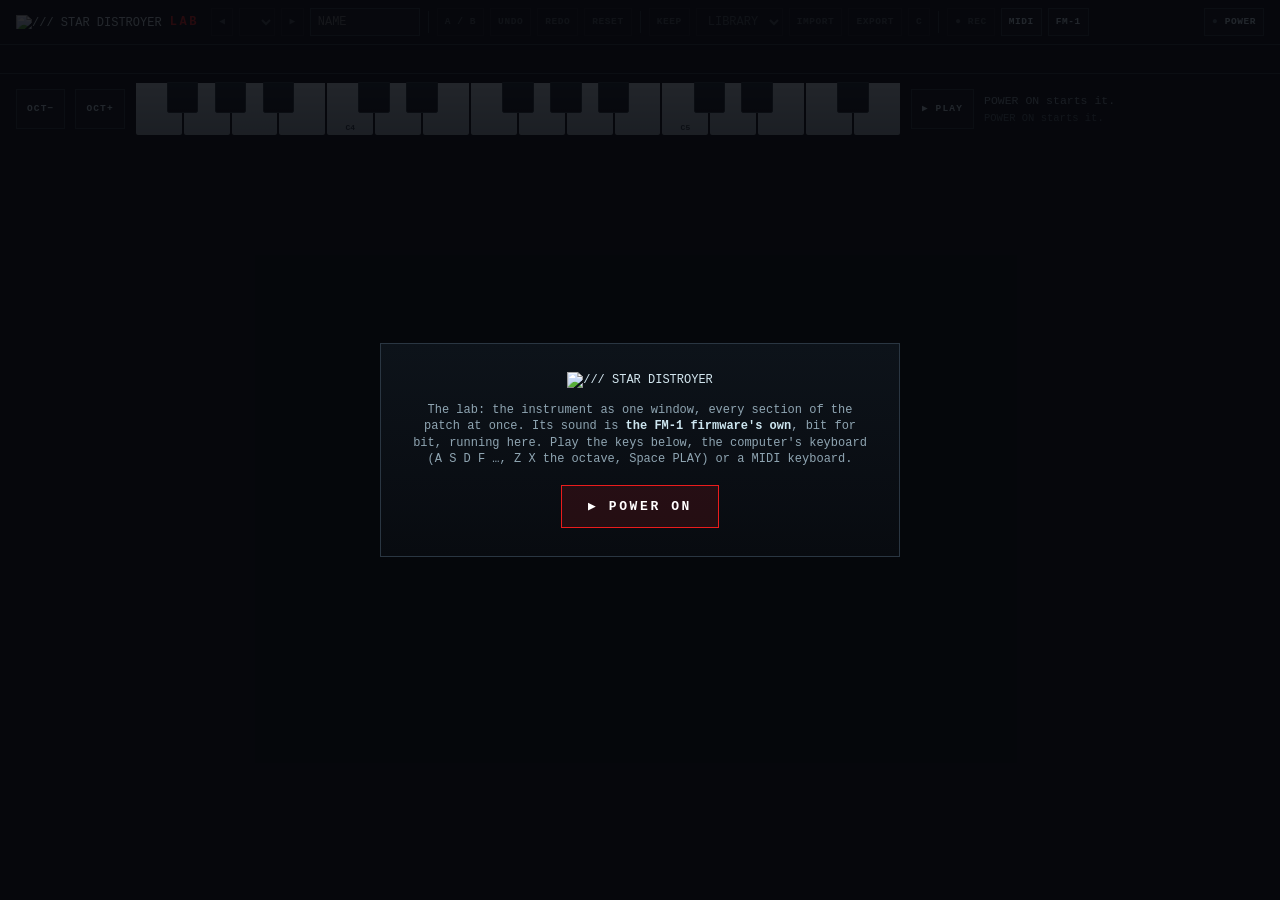
==== commit 6df2d39c: "The lab, one window for the patches; LOOP locks on the grid; COURSE LOOP The lab (web/lab/, for this" ====
--- a/web/lab/index.html
+++ b/web/lab/index.html
@@ -236,7 +236,7 @@
   .bar i.neg { background: var(--red); }
   .bar output { position: absolute; right: 3px; bottom: 1px; font: 9px/1 var(--mono); color: var(--dim); }
   .bar.out { opacity: .28; }
-  /* what moves as it plays: TURING's register, the echoes, the looper's loop */
+  /* what moves as it plays: RADAR's register, the echoes, the looper's loop */
   .graph.tur { height: auto; aspect-ratio: 256 / 76; max-width: 420px; }
   .tur .steps { stroke: var(--ice); stroke-width: 2.5; fill: none; } .tur .joins { stroke: #6f8794; stroke-width: 1; fill: none; }
   .tur .last { fill: var(--red); } .tur .bit { fill: #16202a; } .tur .bit.one { fill: var(--ice); } .tur .bit.one.far { fill: #6f8794; }
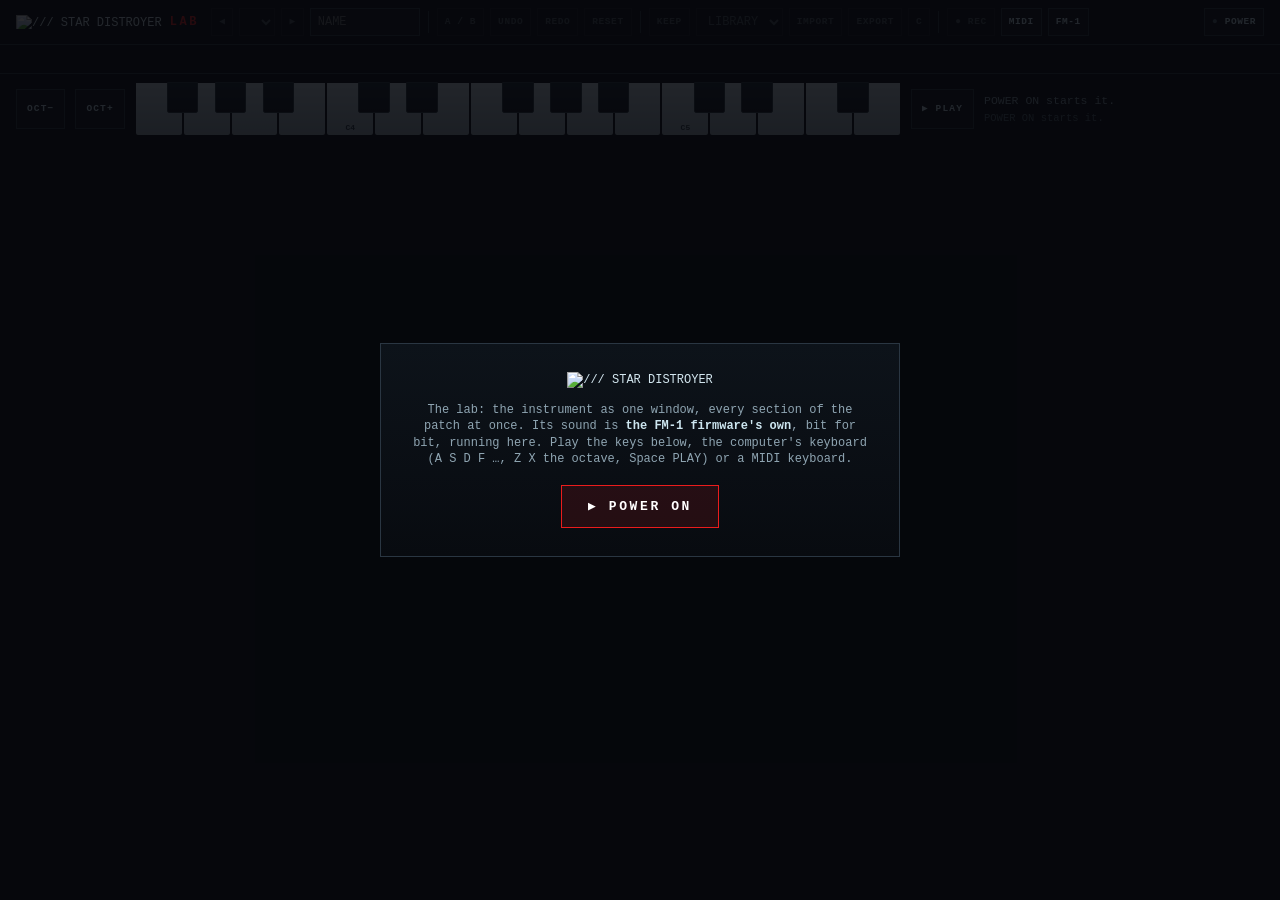
==== commit ae828f67: "A copyright line in each of Star Distroyer's own files The app's own source files, tools, tests and " ====
--- a/web/lab/index.html
+++ b/web/lab/index.html
@@ -1,5 +1,6 @@
 <!doctype html>
 <!-- SPDX-License-Identifier: GPL-3.0-only
+     Copyright (C) 2026 Joakim (joakimskurk)
      Star Distroyer's lab: the instrument as one window, every section of the patch on it at once, to fine-tune the
      patches. Its sound is the firmware's, bit for bit: the page's player (web/app/) runs it, its FM-1 panel behind the
      FM-1 button (tests/lab_test.mjs). For this computer only: web/make_site.py --lab-html makes it one file
@@ -236,7 +237,7 @@
   .bar i.neg { background: var(--red); }
   .bar output { position: absolute; right: 3px; bottom: 1px; font: 9px/1 var(--mono); color: var(--dim); }
   .bar.out { opacity: .28; }
-  /* what moves as it plays: RADAR's register, the echoes, the looper's loop */
+  /* what moves as it plays: TURING's register, the echoes, the looper's loop */
   .graph.tur { height: auto; aspect-ratio: 256 / 76; max-width: 420px; }
   .tur .steps { stroke: var(--ice); stroke-width: 2.5; fill: none; } .tur .joins { stroke: #6f8794; stroke-width: 1; fill: none; }
   .tur .last { fill: var(--red); } .tur .bit { fill: #16202a; } .tur .bit.one { fill: var(--ice); } .tur .bit.one.far { fill: #6f8794; }
--- a/web/app/player.css
+++ b/web/app/player.css
@@ -1,4 +1,5 @@
 /* SPDX-License-Identifier: GPL-3.0-only */
+/* Copyright (C) 2026 Joakim (joakimskurk) */
 /* The FM-1's panel as a ship's console (web/app/player.js draws it): the page's player and the lab's (web/lab/) share
    it. The page defines the colours it uses (--ice --red --line2 --panel --good --mono). */
 /* the player: the FM-1's panel as the console of a ship (web/app/player.js draws it). Its sizes are shares of its
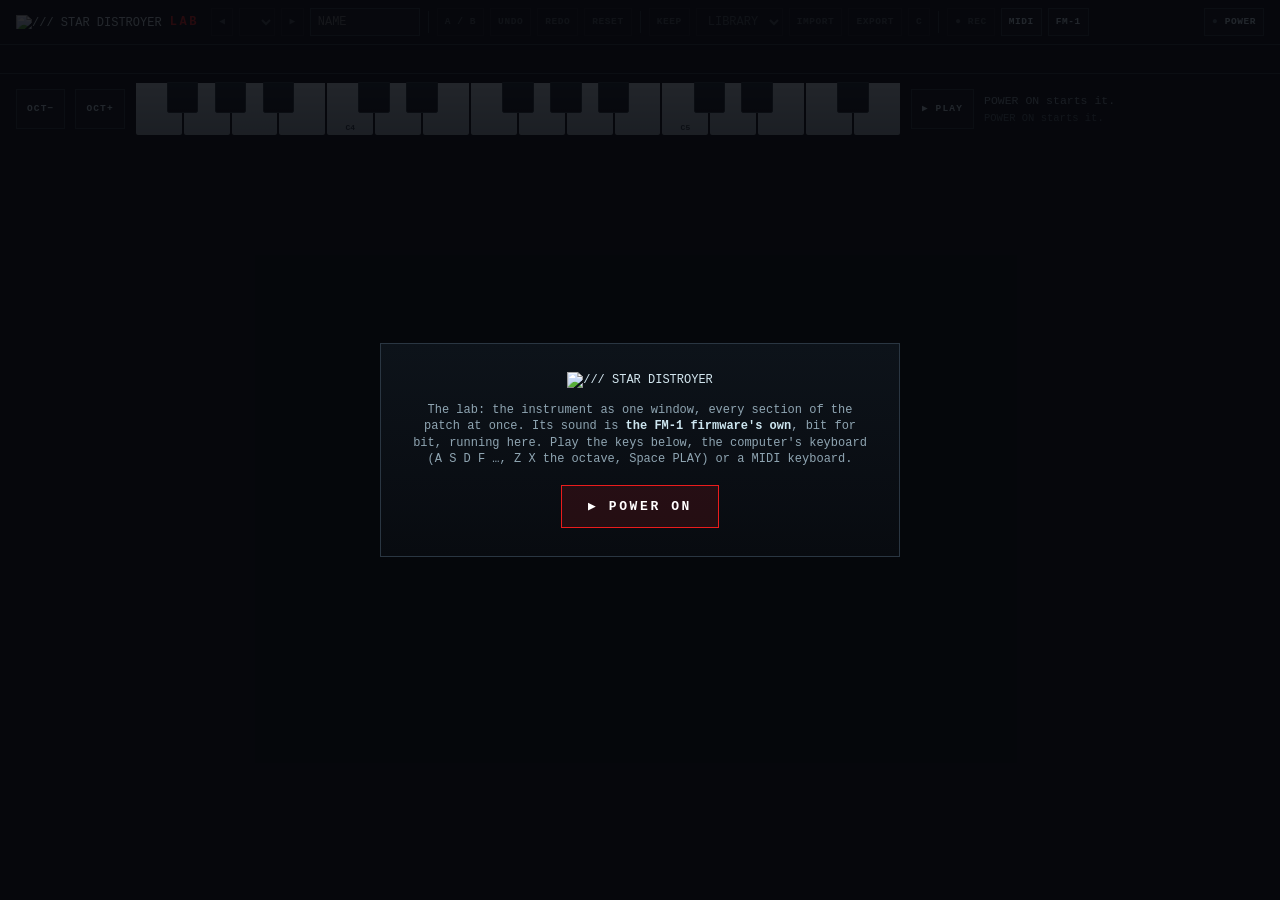
==== commit 3f6c2245: "A copyright line in each of Star Distroyer's own files The app's own source files, tools, tests and " ====
--- a/web/lab/index.html
+++ b/web/lab/index.html
@@ -237,7 +237,7 @@
   .bar i.neg { background: var(--red); }
   .bar output { position: absolute; right: 3px; bottom: 1px; font: 9px/1 var(--mono); color: var(--dim); }
   .bar.out { opacity: .28; }
-  /* what moves as it plays: TURING's register, the echoes, the looper's loop */
+  /* what moves as it plays: RADAR's register, the echoes, the looper's loop */
   .graph.tur { height: auto; aspect-ratio: 256 / 76; max-width: 420px; }
   .tur .steps { stroke: var(--ice); stroke-width: 2.5; fill: none; } .tur .joins { stroke: #6f8794; stroke-width: 1; fill: none; }
   .tur .last { fill: var(--red); } .tur .bit { fill: #16202a; } .tur .bit.one { fill: var(--ice); } .tur .bit.one.far { fill: #6f8794; }
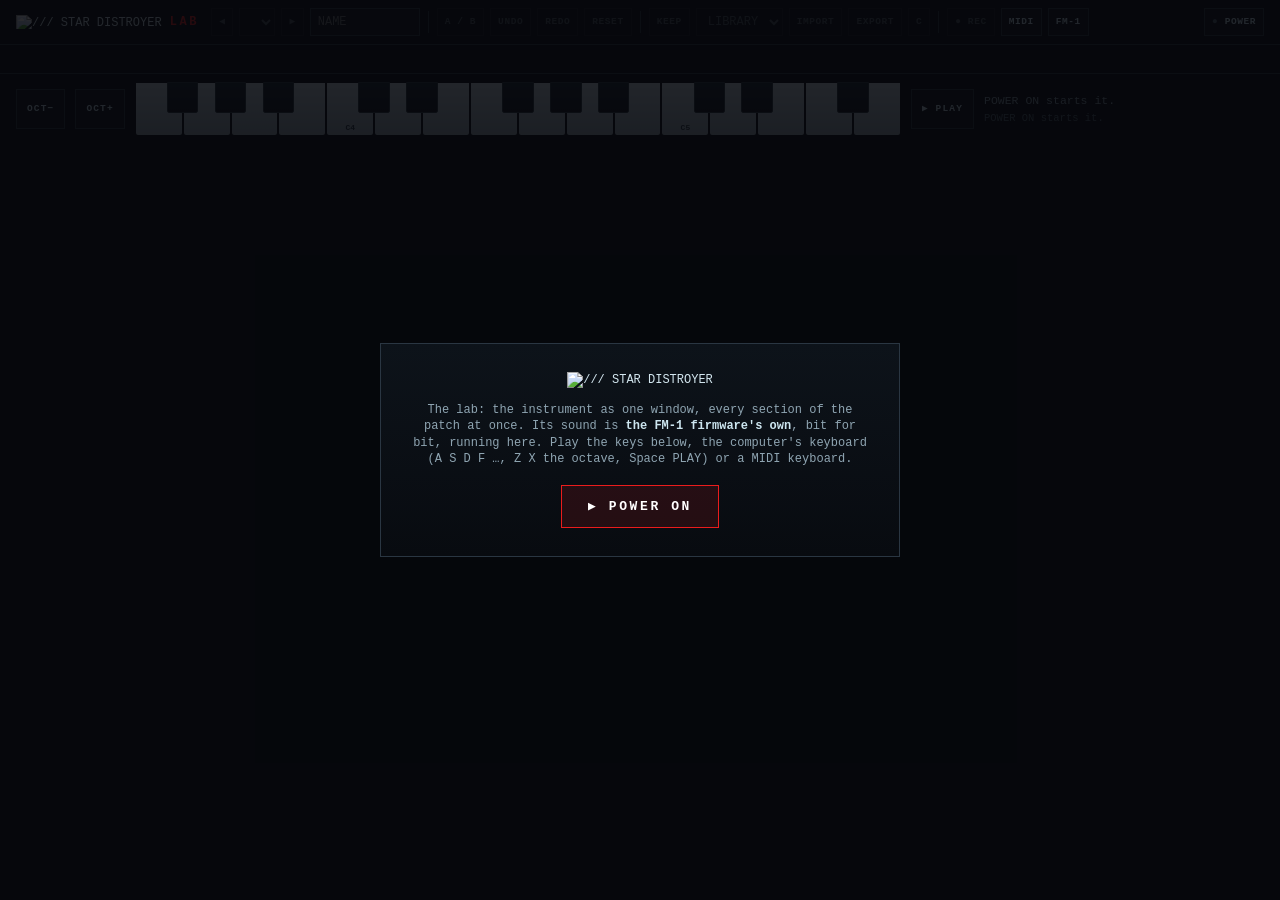
==== commit 76e99410: "A calmer panel: fixed legends, pictures that show, RADAR - The frame: HOME starts on MACROS, no logo" ====
--- a/web/lab/index.html
+++ b/web/lab/index.html
@@ -1,6 +1,5 @@
 <!doctype html>
 <!-- SPDX-License-Identifier: GPL-3.0-only
-     Copyright (C) 2026 Joakim (joakimskurk)
      Star Distroyer's lab: the instrument as one window, every section of the patch on it at once, to fine-tune the
      patches. Its sound is the firmware's, bit for bit: the page's player (web/app/) runs it, its FM-1 panel behind the
      FM-1 button (tests/lab_test.mjs). For this computer only: web/make_site.py --lab-html makes it one file
@@ -238,10 +237,14 @@
   .bar output { position: absolute; right: 3px; bottom: 1px; font: 9px/1 var(--mono); color: var(--dim); }
   .bar.out { opacity: .28; }
   /* what moves as it plays: RADAR's register, the echoes, the looper's loop */
-  .graph.tur { height: auto; aspect-ratio: 256 / 76; max-width: 420px; }
-  .tur .steps { stroke: var(--ice); stroke-width: 2.5; fill: none; } .tur .joins { stroke: #6f8794; stroke-width: 1; fill: none; }
-  .tur .last { fill: var(--red); } .tur .bit { fill: #16202a; } .tur .bit.one { fill: var(--ice); } .tur .bit.one.far { fill: #6f8794; }
-  .tur.off .steps, .tur.off .bit.one { fill: none; stroke: #2a3642; } .tur.off .bit.one { fill: #2a3642; } .tur.off .last { fill: #2a3642; }
+  .graph.tur { height: auto; aspect-ratio: 150 / 104; max-width: 300px; }   /* RADAR: the scope, the gauge */
+  .tur .ring { stroke: #54687a; fill: none; } .tur .zero { stroke: #54687a; stroke-dasharray: 1 3; fill: none; }
+  .tur .cross { stroke: #18202a; fill: none; } .tur .mid { fill: #54687a; } .tur .ticks { stroke: #54687a; fill: none; }
+  .tur .tick, .tur .sweep { stroke: var(--red); fill: none; } .tur .trail1 { stroke: #760e0e; fill: none; } .tur .trail2 { stroke: #3a0608; fill: none; }
+  .tur .outline { stroke: #54687a; fill: none; } .tur .blips { fill: var(--ice); } .tur .blips.old { fill: #54687a; } .tur .last { fill: var(--red); }
+  .tur .gframe { stroke: #54687a; fill: none; } .tur .gscale { stroke: #54687a; fill: none; } .tur .gfill { fill: #760e0e; } .tur .gptr { fill: var(--red); }
+  .tur.off .ring, .tur.off .ticks, .tur.off .outline, .tur.off .gframe { stroke: #18202a; } .tur.off .blips, .tur.off .last, .tur.off .gfill { fill: #18202a; }
+  .tur.off .gptr { fill: #54687a; }
   .graph.echo { height: 44px; } .echo .ered { stroke: var(--red); stroke-width: 2; } .echo .eice { stroke: var(--ice); stroke-width: 2; }
   .graph.loop { height: 84px; } .loop .wave { stroke: #6f8794; stroke-width: 1.4; } .loop.looping .wave { stroke: var(--ice); }
   .loop.idle .wave { stroke: #22303c; } .loop .head { stroke: var(--red); stroke-width: 2; }
--- a/web/app/player.css
+++ b/web/app/player.css
@@ -1,5 +1,4 @@
 /* SPDX-License-Identifier: GPL-3.0-only */
-/* Copyright (C) 2026 Joakim (joakimskurk) */
 /* The FM-1's panel as a ship's console (web/app/player.js draws it): the page's player and the lab's (web/lab/) share
    it. The page defines the colours it uses (--ice --red --line2 --panel --good --mono). */
 /* the player: the FM-1's panel as the console of a ship (web/app/player.js draws it). Its sizes are shares of its
@@ -114,7 +113,6 @@
 .btn.glow i { background: rgba(205, 230, 240, .32); box-shadow: 0 0 .4cqw rgba(205, 230, 240, .25); }
 .btn.lit i { background: var(--ice); box-shadow: 0 0 .5cqw var(--ice), 0 0 1.4cqw rgba(205, 230, 240, .55); }
 .btn.red.lit i { background: var(--red); box-shadow: 0 0 .5cqw var(--red), 0 0 1.4cqw rgba(235, 28, 28, .6); }
-.btn.locked span { color: var(--red2); }
 .btn:focus-visible { outline: 2px solid var(--ice); outline-offset: -4px; }
 /* the screen, in a heavy bezel under glass */
 .zs { position: relative; }
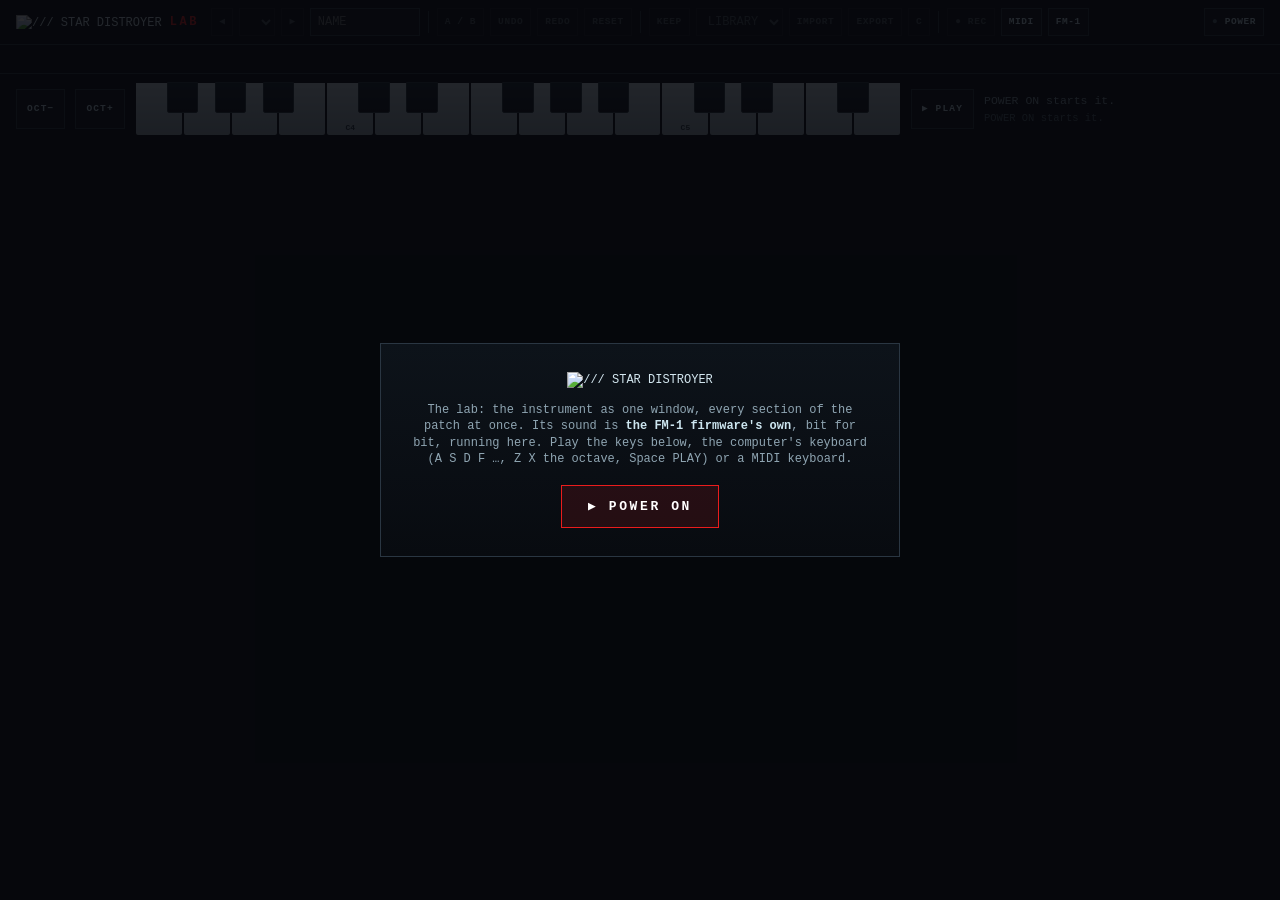
==== commit 5cd7ebc7: "Two cores again, ORBIT the song, drums, levels that hold, SUB, and every page in the sound's order -" ====
--- a/web/lab/index.html
+++ b/web/lab/index.html
@@ -228,7 +228,7 @@
   .insp .ititle span { color: var(--mute); }
   .insp .row.chord { align-items: center; gap: 6px; } .insp .row.chord .stp output { min-width: 34px; }
   .lanes { display: flex; flex-direction: column; gap: 3px; }
-  .lane { display: grid; grid-template-columns: 76px repeat(8, minmax(0, 1fr)); gap: 3px; align-items: stretch; }
+  .lane { display: grid; grid-template-columns: 76px repeat(16, minmax(0, 1fr)); gap: 2px; align-items: stretch; }
   .lane .lbl { align-self: center; }
   .bar { position: relative; height: 30px; background: #0a0f15; border: 1px solid var(--line); cursor: ns-resize; touch-action: none; }
   .bar::before { content: ""; position: absolute; left: 0; right: 0; top: 50%; border-top: 1px solid #1c2731; }
@@ -236,6 +236,9 @@
   .bar i.neg { background: var(--red); }
   .bar output { position: absolute; right: 3px; bottom: 1px; font: 9px/1 var(--mono); color: var(--dim); }
   .bar.out { opacity: .28; }
+  .bar.num { height: 22px; cursor: ns-resize; }
+  .bar.num::before { display: none; }
+  .bar.num output { left: 0; right: 0; bottom: auto; top: 50%; transform: translateY(-50%); text-align: center; color: var(--ice); }
   /* what moves as it plays: RADAR's register, the echoes, the looper's loop */
   .graph.tur { height: auto; aspect-ratio: 150 / 104; max-width: 300px; }   /* RADAR: the scope, the gauge */
   .tur .ring { stroke: #54687a; fill: none; } .tur .zero { stroke: #54687a; stroke-dasharray: 1 3; fill: none; }
